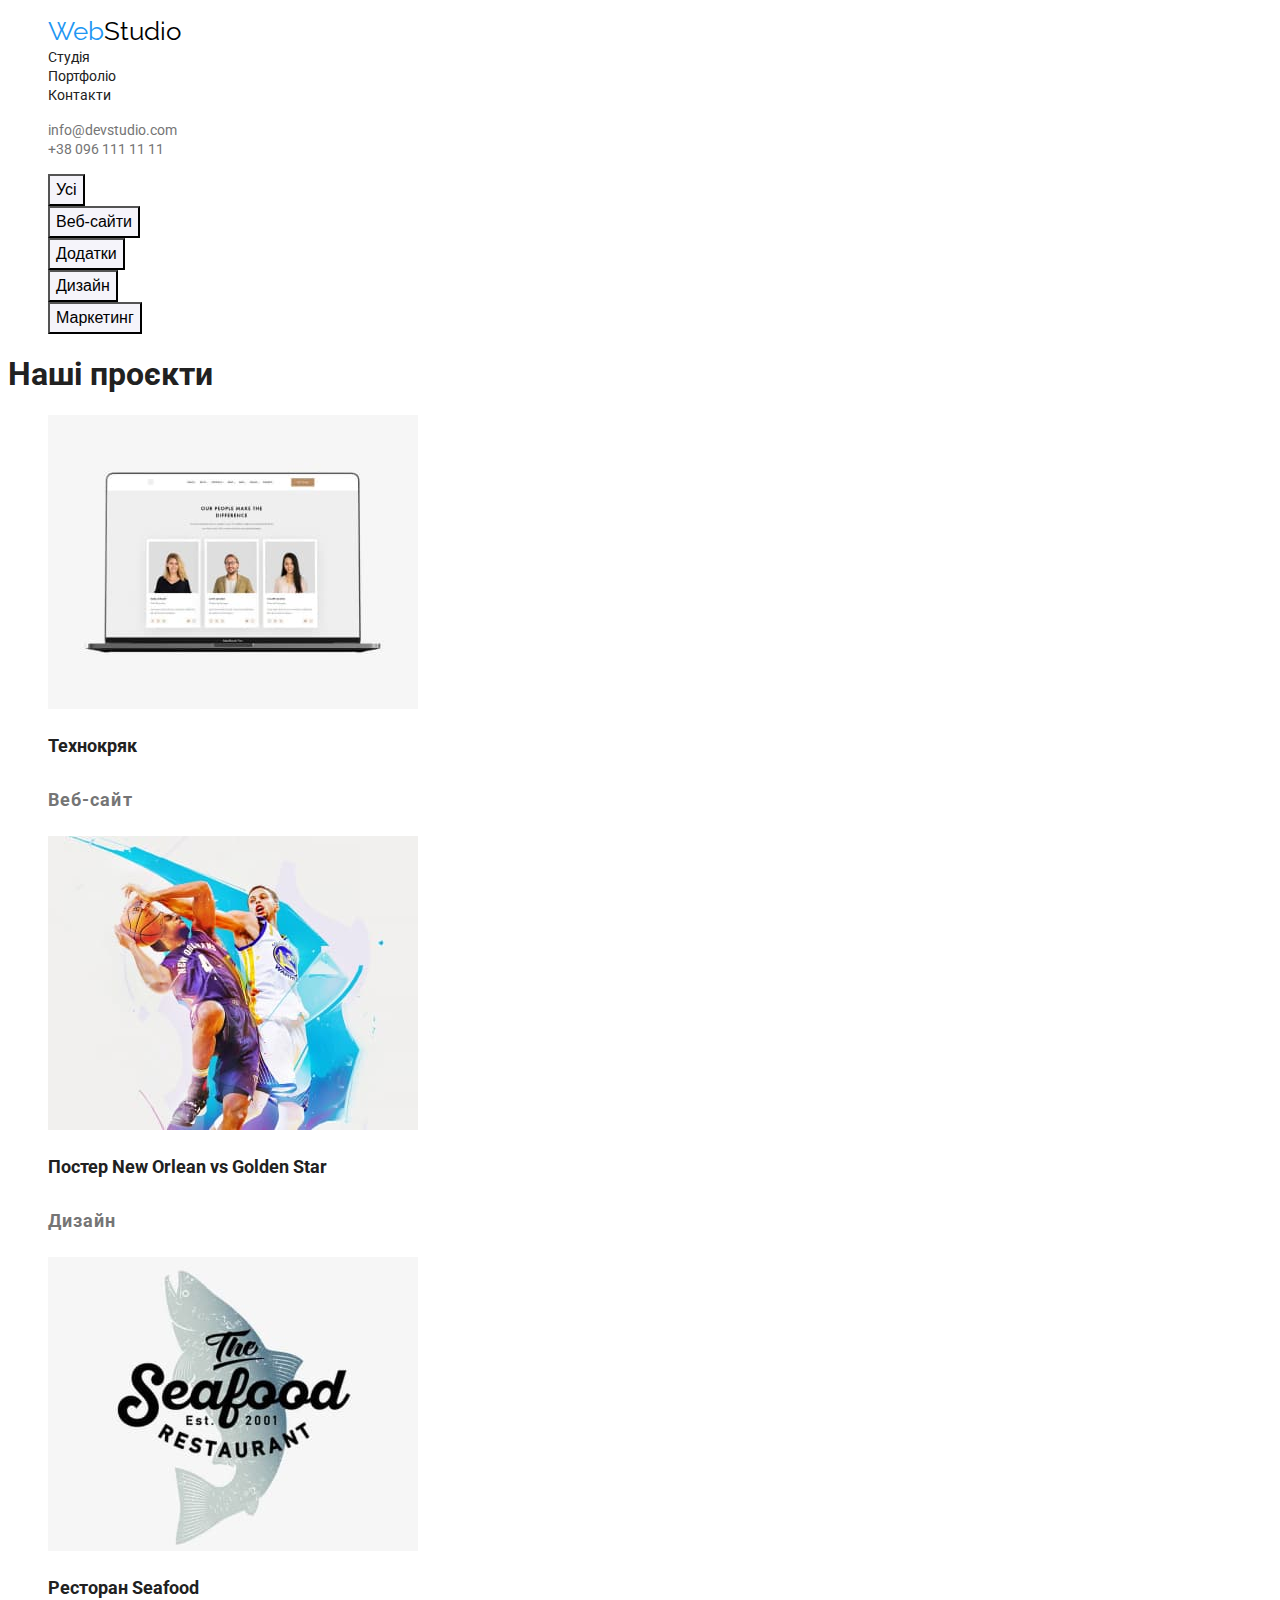
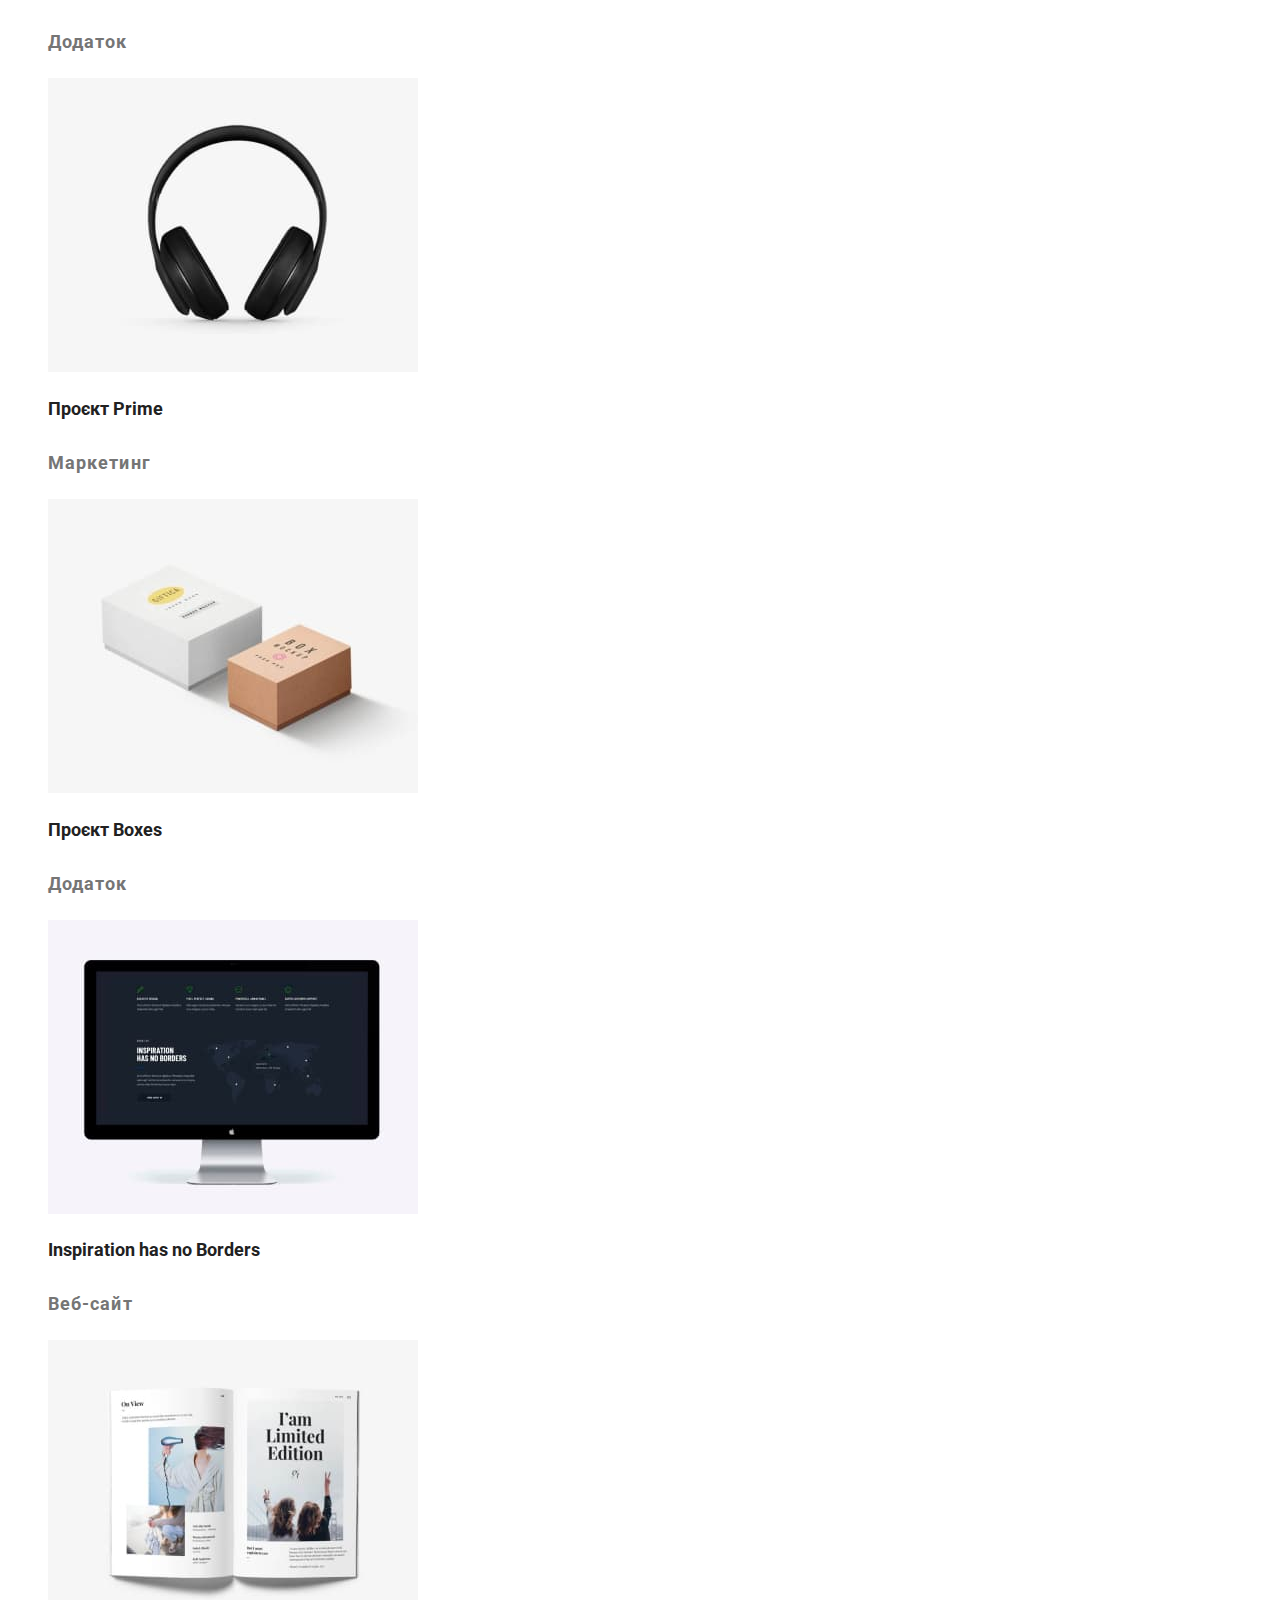
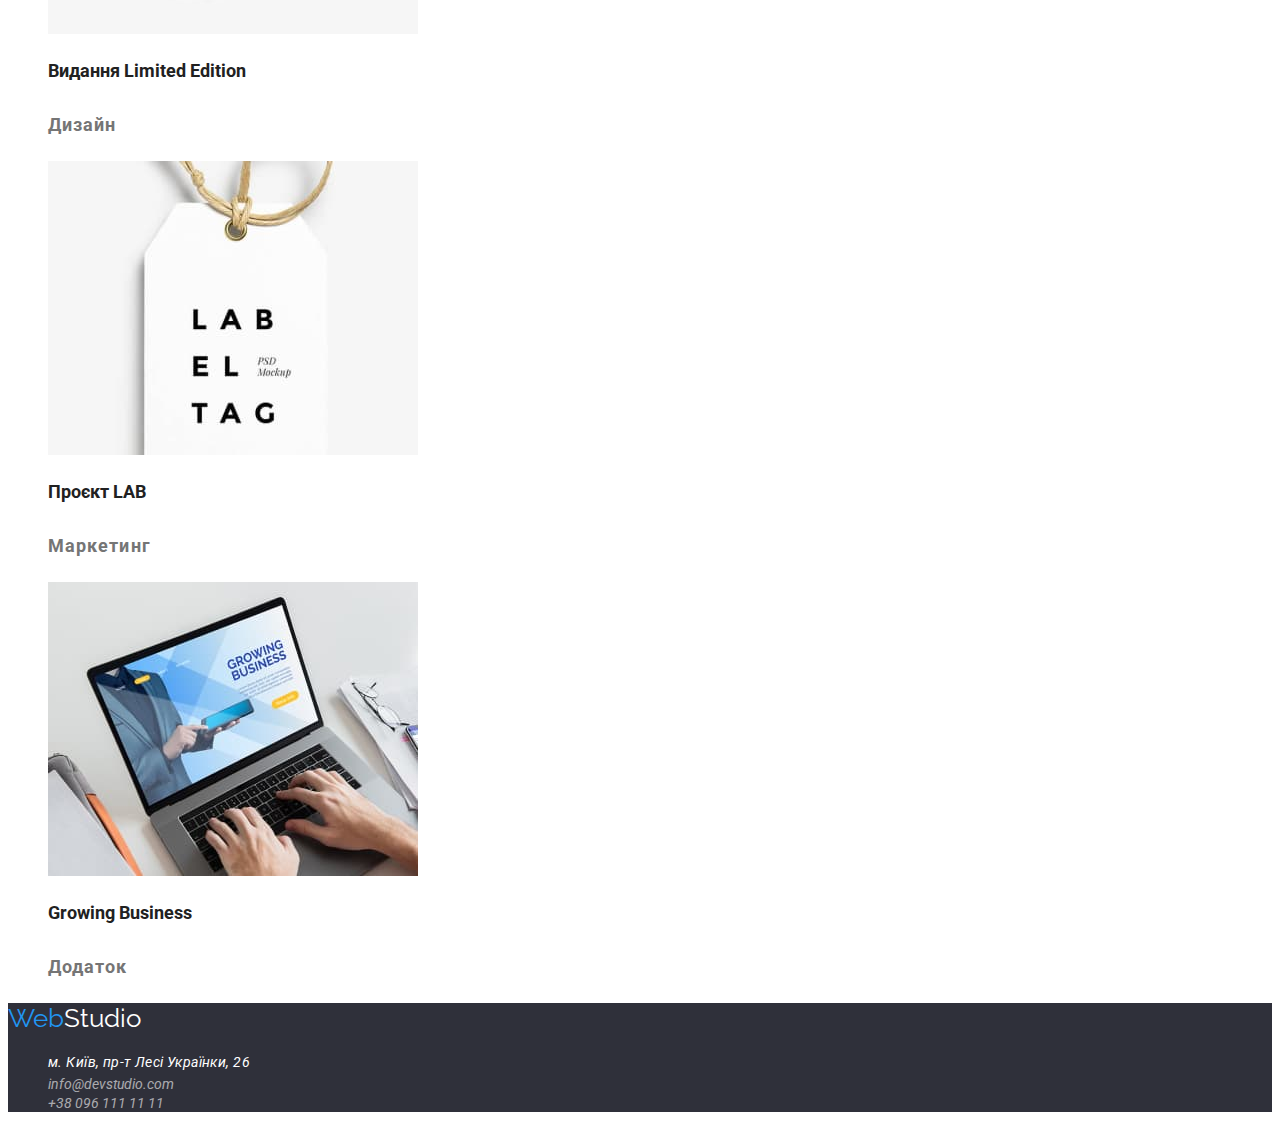
==== portfolio.html @ a2e58125 "goit-marcup-hw-02" ====
<!DOCTYPE html>
<html lang="uk">

<head>
    <meta charset="UTF-8">
    <meta http-equiv="X-UA-Compatible" content="IE=edge">
    <meta name="viewport" content="width=device-width, initial-scale=1.0">
    <title>Document</title>

    <link
        href="https://fonts.googleapis.com/css2?family=Montserrat:ital,wght@0,700;1,400&family=Raleway:wght@700&family=Roboto:wght@400;500;700;900&display=swap"
        rel="stylesheet">
    <link rel="stylesheet" href="./css/styles.css">
</head>

<body>
    <!--header-->
    <header>
        <nav>
            <ul class="list">
            <a href="./index.html" class="logo"><span class="logo-first-part">Web</span><span
                class="logo-second-part">Studio</span> </a>
                <li><a href="./index.html" class="link">Студія</a></li>
                <li><a href="#" class="link">Портфоліо</a></li>
                <li><a href="#" class="link">Контакти</a></li>
            </ul>
        </nav>
        <ul class="list">
            <li><a href="mailto:info@devstudio.com" class="mail">info@devstudio.com</a></li>
            <li><a href="tel:+380961111111" class="tel">+38 096 111 11 11</a></li>
        </ul>
    </header>
    <!--main-->
    <main>
        <!--first section-->
        <div>
            <ul class="list">
                <li><button type="button" class="button-portfolio">Усі</button></li>
                <li><button type="button" class="button-portfolio">Веб-сайти</button></li>
                <li><button type="button" class="button-portfolio">Додатки</button></li>
                <li><button type="button" class="button-portfolio">Дизайн</button></li>
                <li><button type="button" class="button-portfolio">Маркетинг</button></li>
            </ul>
        </div>
        <!--second section-->
        <section>
            <h1>Наші проєкти</h1>
            <ul class="list">
                <li><img src="./images/portfolio/Технокряк.jpg" alt="постер веб-сайту" width="370" height="294">
                    <h2 class="projekts">Технокряк</h2>
                    <p class="hero-projekts">Веб-сайт</p>
                </li>
                <li><img src="./images/portfolio/Постер.jpg" alt="гра в баскетбол" width="370" height="294">
                    <h2 class="projekts">Постер New Orlean vs Golden Star</h2>
                    <p class="hero-projekts">Дизайн</p>
                </li>
                <li><img src="./images/portfolio/Ресторан-Seafood.jpg" alt="банер ресторану" width="370" height="294">
                    <h2 class="projekts">Ресторан Seafood</h2>
                    <p class="hero-projekts">Додаток</p>
                </li>
                <li><img src="./images/portfolio/Проєкт-Prime.jpg" alt="проєкти" width="370" height="294">
                    <h2 class="projekts">Проєкт Prime</h2>
                    <p class="hero-projekts">Маркетинг</p>
                </li>
                <li><img src="./images/portfolio/Проєкт-Boxes.jpg" alt="коробка" width="370" height="294">
                    <h2 class="projekts">Проєкт Boxes</h2>
                    <p class="hero-projekts">Додаток</p>
                </li>
                <li><img src="./images/portfolio/Inspiration-has-no-Borders.jpg" alt="епел комп'ютер" width="370"
                        height="294">
                    <h2 class="projekts">Inspiration has no Borders</h2>
                    <p class="hero-projekts">Веб-сайт</p>
                </li>
                <li><img src="./images/portfolio/Limited.jpg" alt="книга" width="370" height="294">
                    <h2 class="projekts">Видання Limited Edition</h2>
                    <p class="hero-projekts">Дизайн</p>
                </li>
                <li><img src="./images/portfolio/Проєкт-LAB.jpg" alt="картинка проєкту" width="370" height="294">
                    <h2 class="projekts">Проєкт LAB</h2>
                    <p class="hero-projekts">Маркетинг</p>
                </li>
                <li><img src="./images/portfolio/Growing-Business.jpg" alt="робота за комп'ютером" width="370"
                        height="294">
                    <h2 class="projekts">Growing Business</h2>
                    <p class="hero-projekts">Додаток</p>
                </li>
            </ul>

        </section>

    </main>
    <!--footer-->
    <footer class="page-footer">
        <a href="./index.html" class="logo"><span class="logo-first-part">Web</span><span
            class="logo-second">Studio</span> </a>
        <address>
            <ul class="list">
                <li><a href="https://goo.gl/maps/5bwDjXCC3WstTkkj8" target="_blank" rel="noopener nofollow noreferrer"
                        class="adres-footer">м. Київ, пр-т Лесі Українки, 26</a></li>
                <li><a href="email:info@devstudio.com" class="mail-footer">info@devstudio.com</a></li>
                <li><a href="tel:+380961111111" class="tel-footer">+38 096 111 11 11</a></li>
            </ul>
        </address>
    </footer>


</body>

</html>
---- css/styles.css ----
:root {
  ---primary-text-color: #757575;
  --title-text-color: #212121;
  --accent-color: #2196f3;
  --primary-white-color: #ffffff;
}
.list {
  list-style: none;
}

a {
  text-decoration: none;
  list-style: none;
}
/* logo */
.logo {
  font-family: Raleway;
  font-size: 26px;
  line-height: 1.19;
}

.logo-first-part {
  color: var(--accent-color);
}
.logo-second {
  color: var(--primary-white-color);
}
.logo-second-part {
  color: #000000;
}
/* header */
.link:hover,
.link:focus {
  color: var(--accent-color);
  background-color: var(--primary-white-color);
}
.link {
  font-family: Roboto;
  font-style: Medium;
  font-size: 14px;
  line-height: 1.14;
  line-height: 100%;
  color: var(--title-text-color);
}
.mail:focus,
.mail:hover {
  color: var(--accent-color);
  background-color: var(--primary-white-color);
}
.tel:focus,
.tel:hover {
  color: var(--accent-color);
  background-color: var(--primary-white-color);
}
.tel,
.mail {
  font-family: Roboto;
  font-style: Medium;
  font-size: 14px;
  line-height: 1.14;
  line-height: 100%;
  color: var(---primary-text-color);
}
body {
  background-color: var(--primary-white-color);
  font-family: Roboto, sans-serif;
  font-style: normal;
  color: var(--title-text-color);
}
/*1 sektion */
.hero {
  background-color: #2f303a;
  text-align: center;
}
.hero-title {
  font-weight: 900;
  font-size: 44px;
  line-height: 1.36;
  color: var(--primary-white-color);
}
.button {
  font-size: Bold;
  font-size: 16px;
  line-height: 1.88;
  line-height: 160%;
  color: var(--primary-white-color);
  background-color: var(--accent-color);
}
.button:hover,
.button:focus {
  color: var(--primary-white-color);
  background-color: var(--accent-color);
}
/*2 sektion */
.title {
  font-size: 14px;
  line-height: 1.14;
  letter-spacing: 0.03em;
}
.work {
  font-size: 14px;
  line-height: 1.14;
  letter-spacing: 0.03em;
}
.work-title {
  font-weight: 400;
  font-size: 14px;
  line-height: 1.71;
  color: var(---primary-text-color);
}
/*3 sektion */
.title-work {
  font-size: 36px;
  line-height: 1.17;
  text-align: center;
  letter-spacing: 0.03em;
}
/*4 sektion */
.title-team {
  font-size: 36px;
  line-height: 1.17;
  text-align: center;
  letter-spacing: 0.03em;
}
.team {
  font-weight: 500;
  font-size: 16px;
  line-height: 1.19;
  letter-spacing: 0.03em;
}
.people {
  font-size: 16px;
  line-height: 1.19;
  letter-spacing: 0.03em;
  color: var(---primary-text-color);
}
/*footer*/
.page-footer {
  background-color: #2f303a;
}
.tel-footer,
.mail-footer {
  font-family: Roboto;
  font-style: Medium;
  font-size: 14px;
  line-height: 1.14;
  line-height: 100%;
  color: rgba(255, 255, 255, 0.6);
}
.tel-footer:hover,
.tel-footer:focus {
  color: var(--accent-color);
  background-color: var(--primary-white-color);
}
.mail-footer:hover,
.mail-footer:focus {
  color: var(--accent-color);
  background-color: var(--primary-white-color);
}

.adres-footer {
  font-size: 14px;
  line-height: 24px;
  letter-spacing: 0.03em;
  color: var(--primary-white-color);
}
.button-portfolio {
  font-weight: 500;
  font-size: 16px;
  line-height: 26px;
  background-color: #f5f4fa;
}
.button-portfolio:focus,
.button-portfolio:hover {
  color: var(--primary-white-color);
  background-color: var(--accent-color);
}
/*first section*/
.projekts {
  font-size: 18px;
  line-height: 36px;
}
.hero-projekts {
  font-weight: 700;
  font-size: 18px;
  line-height: 36px;
  letter-spacing: 0.06em;
  color: var(---primary-text-color);
}
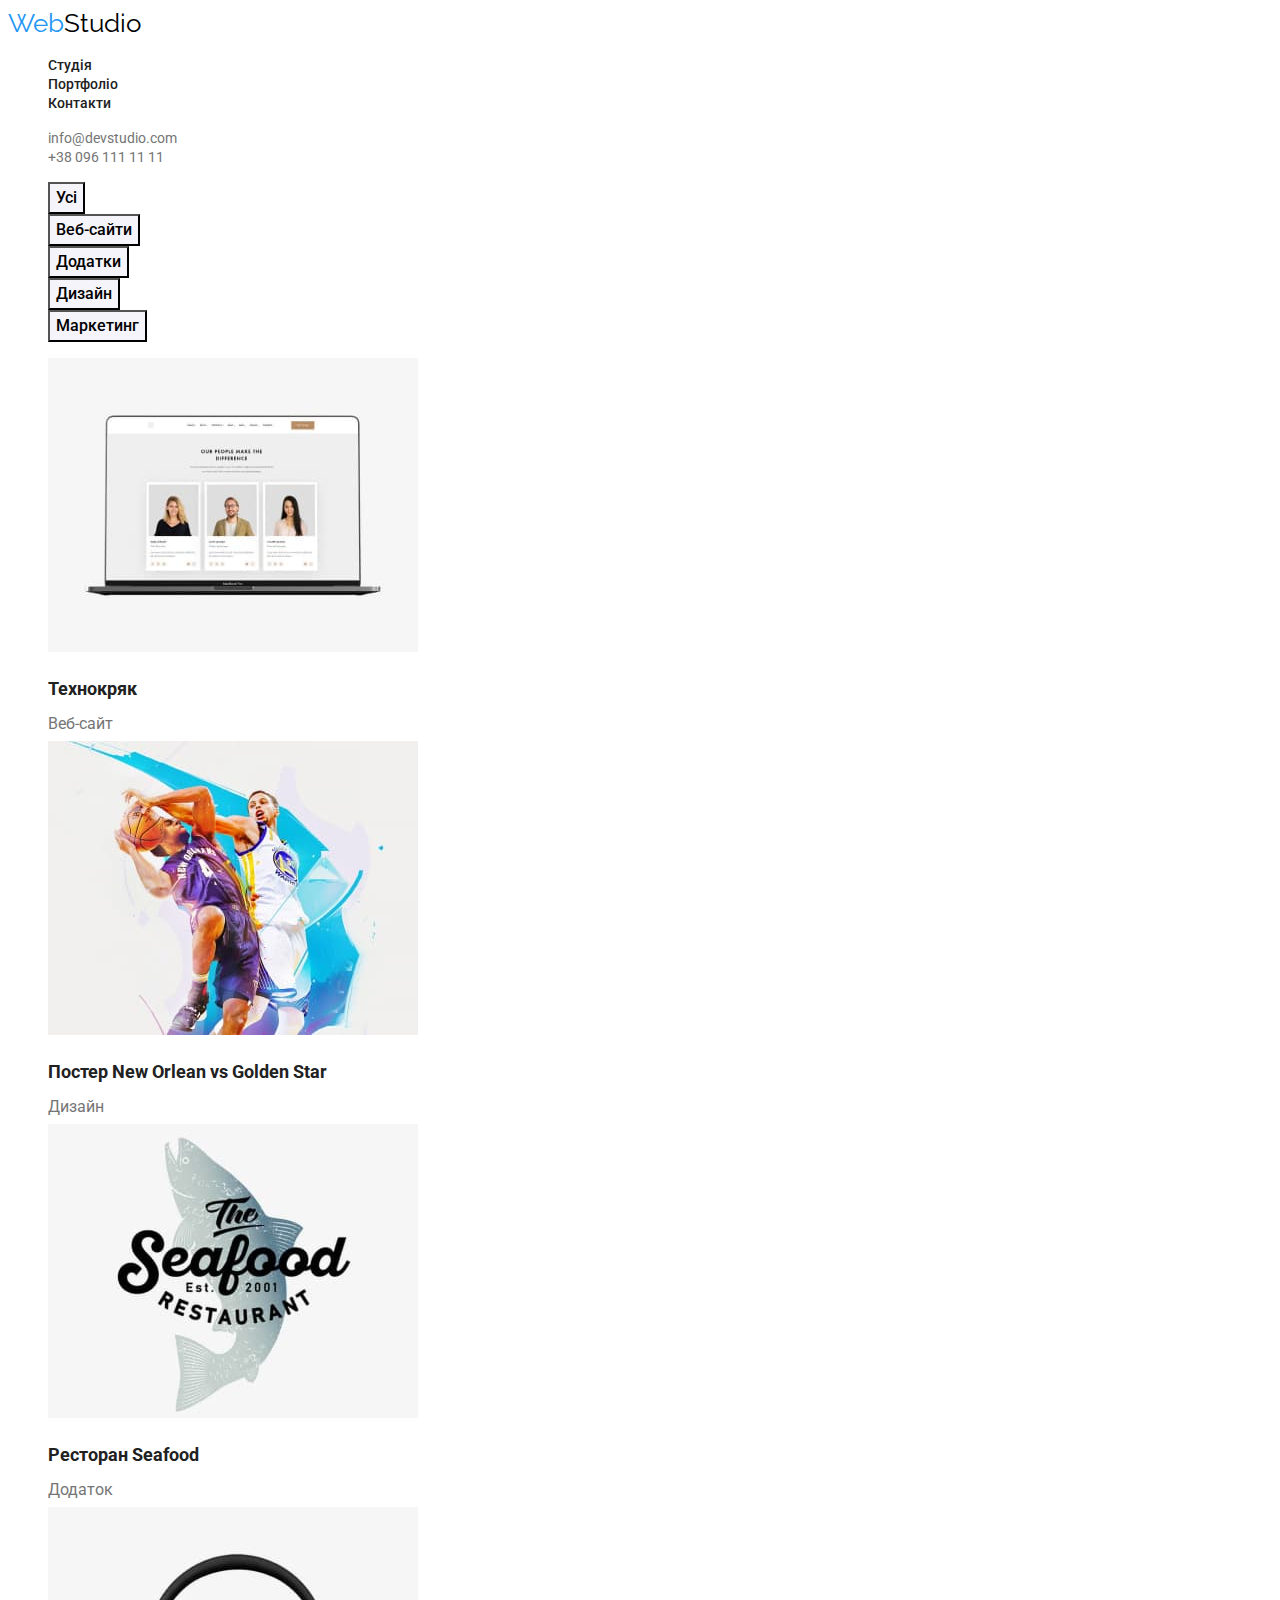
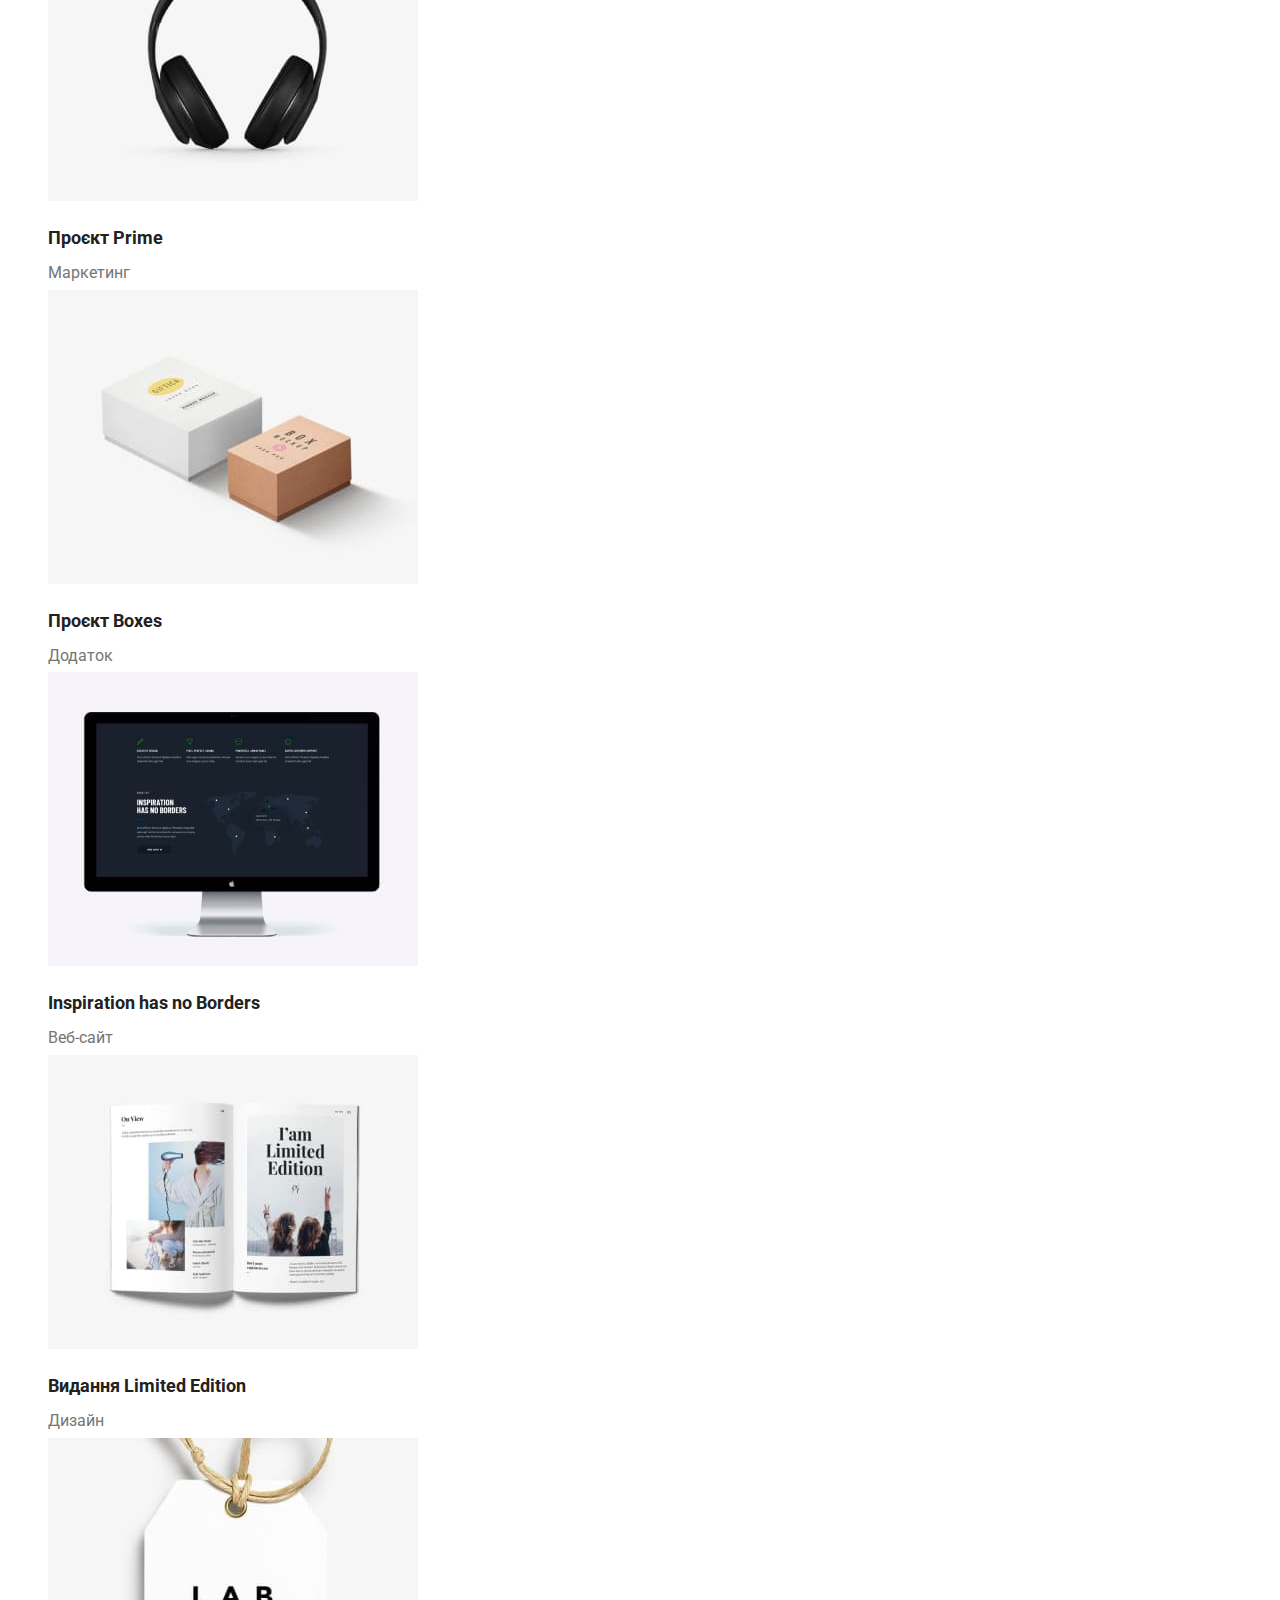
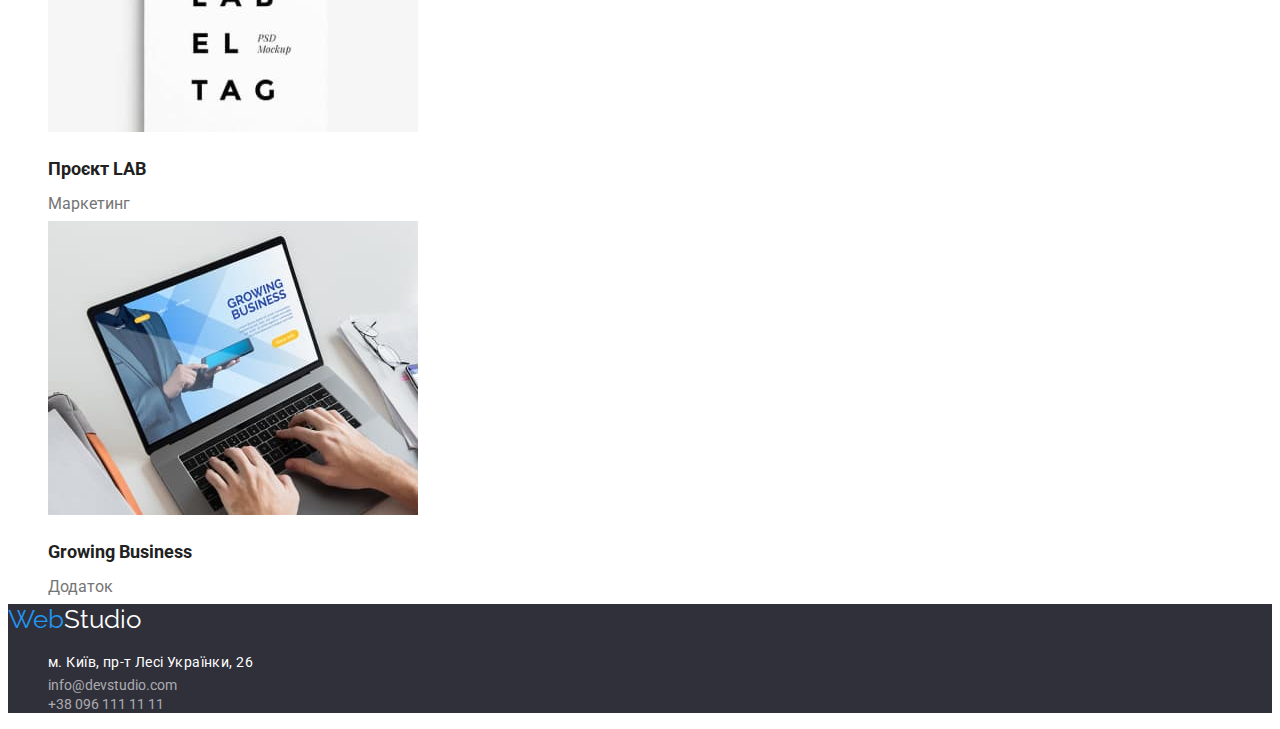
==== commit 36c8b8ce: "work-on-mistakes" ====
--- a/portfolio.html
+++ b/portfolio.html
@@ -6,10 +6,9 @@
     <meta http-equiv="X-UA-Compatible" content="IE=edge">
     <meta name="viewport" content="width=device-width, initial-scale=1.0">
     <title>Document</title>
-
     <link
-        href="https://fonts.googleapis.com/css2?family=Montserrat:ital,wght@0,700;1,400&family=Raleway:wght@700&family=Roboto:wght@400;500;700;900&display=swap"
-        rel="stylesheet">
+    href="https://fonts.googleapis.com/css2?family=Raleway:wght@700&family=Roboto:wght@400;500;700;900&display=swap"
+    rel="stylesheet">
     <link rel="stylesheet" href="./css/styles.css">
 </head>
 
@@ -17,9 +16,9 @@
     <!--header-->
     <header>
         <nav>
-            <ul class="list">
             <a href="./index.html" class="logo"><span class="logo-first-part">Web</span><span
                 class="logo-second-part">Studio</span> </a>
+            <ul class="list">
                 <li><a href="./index.html" class="link">Студія</a></li>
                 <li><a href="#" class="link">Портфоліо</a></li>
                 <li><a href="#" class="link">Контакти</a></li>
@@ -32,8 +31,9 @@
     </header>
     <!--main-->
     <main>
-        <!--first section-->
-        <div>
+
+        <section>
+            <h1 class="caption">Наші проєкти</h1>
             <ul class="list">
                 <li><button type="button" class="button-portfolio">Усі</button></li>
                 <li><button type="button" class="button-portfolio">Веб-сайти</button></li>
@@ -41,48 +41,44 @@
                 <li><button type="button" class="button-portfolio">Дизайн</button></li>
                 <li><button type="button" class="button-portfolio">Маркетинг</button></li>
             </ul>
-        </div>
-        <!--second section-->
-        <section>
-            <h1>Наші проєкти</h1>
             <ul class="list">
-                <li><img src="./images/portfolio/Технокряк.jpg" alt="постер веб-сайту" width="370" height="294">
+                <li><a><img src="./images/portfolio/Технокряк.jpg" alt="постер веб-сайту" width="370" height="294">
                     <h2 class="projekts">Технокряк</h2>
-                    <p class="hero-projekts">Веб-сайт</p>
+                    <p class="hero-projekts">Веб-сайт</p></a>
                 </li>
-                <li><img src="./images/portfolio/Постер.jpg" alt="гра в баскетбол" width="370" height="294">
+                <li><a><img src="./images/portfolio/Постер.jpg" alt="гра в баскетбол" width="370" height="294">
                     <h2 class="projekts">Постер New Orlean vs Golden Star</h2>
-                    <p class="hero-projekts">Дизайн</p>
+                    <p class="hero-projekts">Дизайн</p></a>
                 </li>
-                <li><img src="./images/portfolio/Ресторан-Seafood.jpg" alt="банер ресторану" width="370" height="294">
+                <li><a><img src="./images/portfolio/Ресторан-Seafood.jpg" alt="банер ресторану" width="370" height="294">
                     <h2 class="projekts">Ресторан Seafood</h2>
-                    <p class="hero-projekts">Додаток</p>
+                    <p class="hero-projekts">Додаток</p></a>
                 </li>
-                <li><img src="./images/portfolio/Проєкт-Prime.jpg" alt="проєкти" width="370" height="294">
+                <li><a><img src="./images/portfolio/Проєкт-Prime.jpg" alt="проєкти" width="370" height="294">
                     <h2 class="projekts">Проєкт Prime</h2>
-                    <p class="hero-projekts">Маркетинг</p>
+                    <p class="hero-projekts">Маркетинг</p></a>
                 </li>
-                <li><img src="./images/portfolio/Проєкт-Boxes.jpg" alt="коробка" width="370" height="294">
+                <li><a><img src="./images/portfolio/Проєкт-Boxes.jpg" alt="коробка" width="370" height="294">
                     <h2 class="projekts">Проєкт Boxes</h2>
-                    <p class="hero-projekts">Додаток</p>
+                    <p class="hero-projekts">Додаток</p></a>
                 </li>
-                <li><img src="./images/portfolio/Inspiration-has-no-Borders.jpg" alt="епел комп'ютер" width="370"
+                <li><a><img src="./images/portfolio/Inspiration-has-no-Borders.jpg" alt="епел комп'ютер" width="370"
                         height="294">
                     <h2 class="projekts">Inspiration has no Borders</h2>
-                    <p class="hero-projekts">Веб-сайт</p>
+                    <p class="hero-projekts">Веб-сайт</p></a>
                 </li>
-                <li><img src="./images/portfolio/Limited.jpg" alt="книга" width="370" height="294">
+                <li><a><img src="./images/portfolio/Limited.jpg" alt="книга" width="370" height="294">
                     <h2 class="projekts">Видання Limited Edition</h2>
-                    <p class="hero-projekts">Дизайн</p>
+                    <p class="hero-projekts">Дизайн</p></a>
                 </li>
-                <li><img src="./images/portfolio/Проєкт-LAB.jpg" alt="картинка проєкту" width="370" height="294">
+                <li><a><img src="./images/portfolio/Проєкт-LAB.jpg" alt="картинка проєкту" width="370" height="294">
                     <h2 class="projekts">Проєкт LAB</h2>
-                    <p class="hero-projekts">Маркетинг</p>
+                    <p class="hero-projekts">Маркетинг</p></a>
                 </li>
-                <li><img src="./images/portfolio/Growing-Business.jpg" alt="робота за комп'ютером" width="370"
+                <li><a><img src="./images/portfolio/Growing-Business.jpg" alt="робота за комп'ютером" width="370"
                         height="294">
                     <h2 class="projekts">Growing Business</h2>
-                    <p class="hero-projekts">Додаток</p>
+                    <p class="hero-projekts">Додаток</p></a>
                 </li>
             </ul>
 
--- a/css/styles.css
+++ b/css/styles.css
@@ -4,6 +4,11 @@
   --accent-color: #2196f3;
   --primary-white-color: #ffffff;
 }
+body {
+  background-color: var(--primary-white-color);
+  font-family: "Roboto", sans-serif;
+  color: var(--title-text-color);
+}
 .list {
   list-style: none;
 }
@@ -35,11 +40,10 @@
   background-color: var(--primary-white-color);
 }
 .link {
-  font-family: Roboto;
-  font-style: Medium;
-  font-size: 14px;
-  line-height: 1.14;
-  line-height: 100%;
+  font-family: "Roboto";
+  font-weight: 500;
+  font-size: 14px;
+  line-height: 1.14;
   color: var(--title-text-color);
 }
 .mail:focus,
@@ -54,19 +58,12 @@
 }
 .tel,
 .mail {
-  font-family: Roboto;
-  font-style: Medium;
-  font-size: 14px;
-  line-height: 1.14;
-  line-height: 100%;
-  color: var(---primary-text-color);
-}
-body {
-  background-color: var(--primary-white-color);
-  font-family: Roboto, sans-serif;
-  font-style: normal;
-  color: var(--title-text-color);
-}
+  font-family: "Roboto";
+  font-size: 14px;
+  line-height: 1.14;
+  color: var(---primary-text-color);
+}
+
 /*1 sektion */
 .hero {
   background-color: #2f303a;
@@ -79,10 +76,10 @@
   color: var(--primary-white-color);
 }
 .button {
-  font-size: Bold;
   font-size: 16px;
   line-height: 1.88;
-  line-height: 160%;
+  font-weight: 700;
+  font-family: inherit;
   color: var(--primary-white-color);
   background-color: var(--accent-color);
 }
@@ -140,34 +137,38 @@
 }
 .tel-footer,
 .mail-footer {
-  font-family: Roboto;
-  font-style: Medium;
-  font-size: 14px;
-  line-height: 1.14;
-  line-height: 100%;
+  font-family: "Roboto";
+  font-size: 14px;
+  line-height: 1.14;
   color: rgba(255, 255, 255, 0.6);
+  font-style: normal;
 }
 .tel-footer:hover,
 .tel-footer:focus {
   color: var(--accent-color);
-  background-color: var(--primary-white-color);
 }
 .mail-footer:hover,
 .mail-footer:focus {
   color: var(--accent-color);
-  background-color: var(--primary-white-color);
 }
 
 .adres-footer {
-  font-size: 14px;
-  line-height: 24px;
-  letter-spacing: 0.03em;
-  color: var(--primary-white-color);
+  font-family: "Roboto";
+  font-style: normal;
+  font-size: 14px;
+  line-height: 1.71;
+  letter-spacing: 0.03em;
+  color: var(--primary-white-color);
+}
+.adres-footer:hover,
+.adres-footer:focus {
+  color: var(--accent-color);
 }
 .button-portfolio {
+  font-family: inherit;
   font-weight: 500;
   font-size: 16px;
-  line-height: 26px;
+  line-height: 1.63;
   background-color: #f5f4fa;
 }
 .button-portfolio:focus,
@@ -178,12 +179,24 @@
 /*first section*/
 .projekts {
   font-size: 18px;
-  line-height: 36px;
+  line-height: 2;
 }
 .hero-projekts {
-  font-weight: 700;
-  font-size: 18px;
-  line-height: 36px;
-  letter-spacing: 0.06em;
-  color: var(---primary-text-color);
-}
+  font-weight: 400;
+  font-size: 16px;
+  line-height: 1.88px;
+  color: var(---primary-text-color);
+}
+.caption {
+  position: absolute;
+  width: 1px;
+  height: 1px;
+  margin: -1px;
+  border: 0;
+  padding: 0;
+
+  white-space: nowrap;
+  clip-path: inset(100%);
+  clip: rect(0 0 0 0);
+  overflow: hidden;
+}
